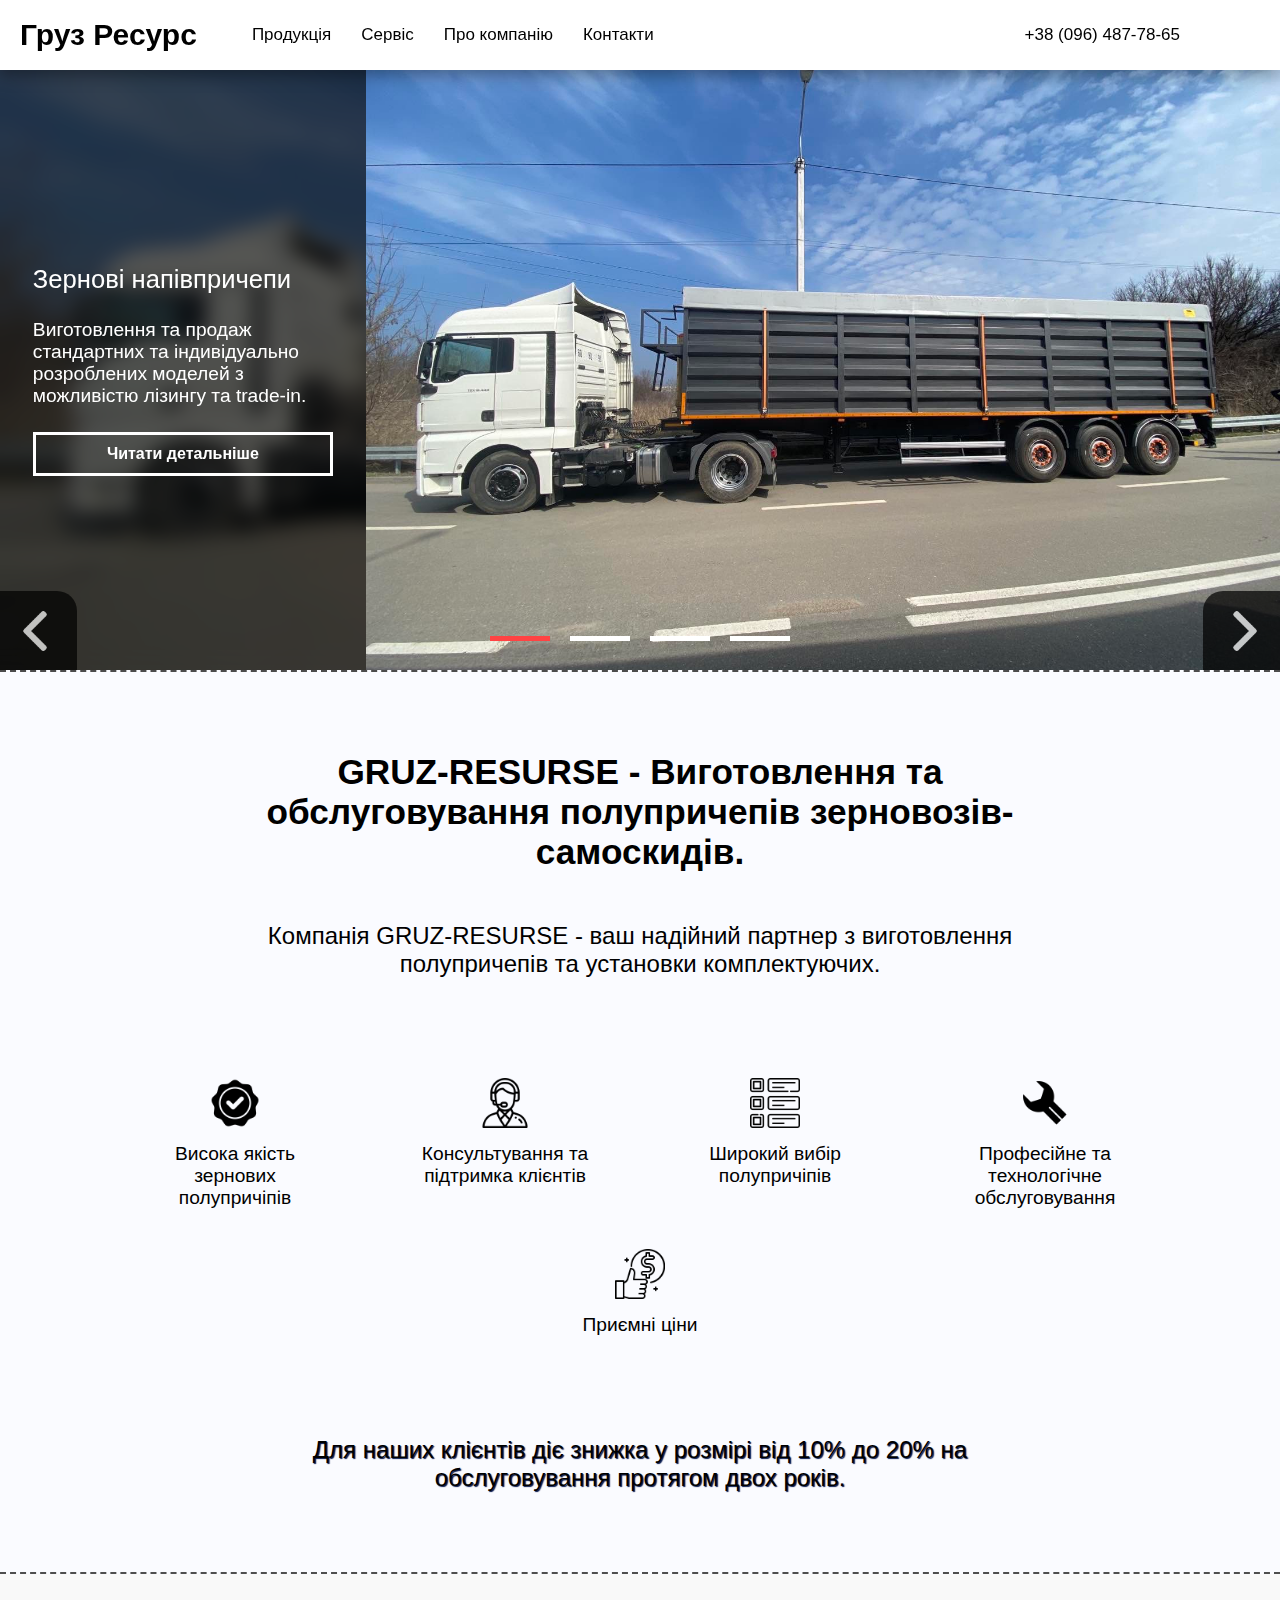
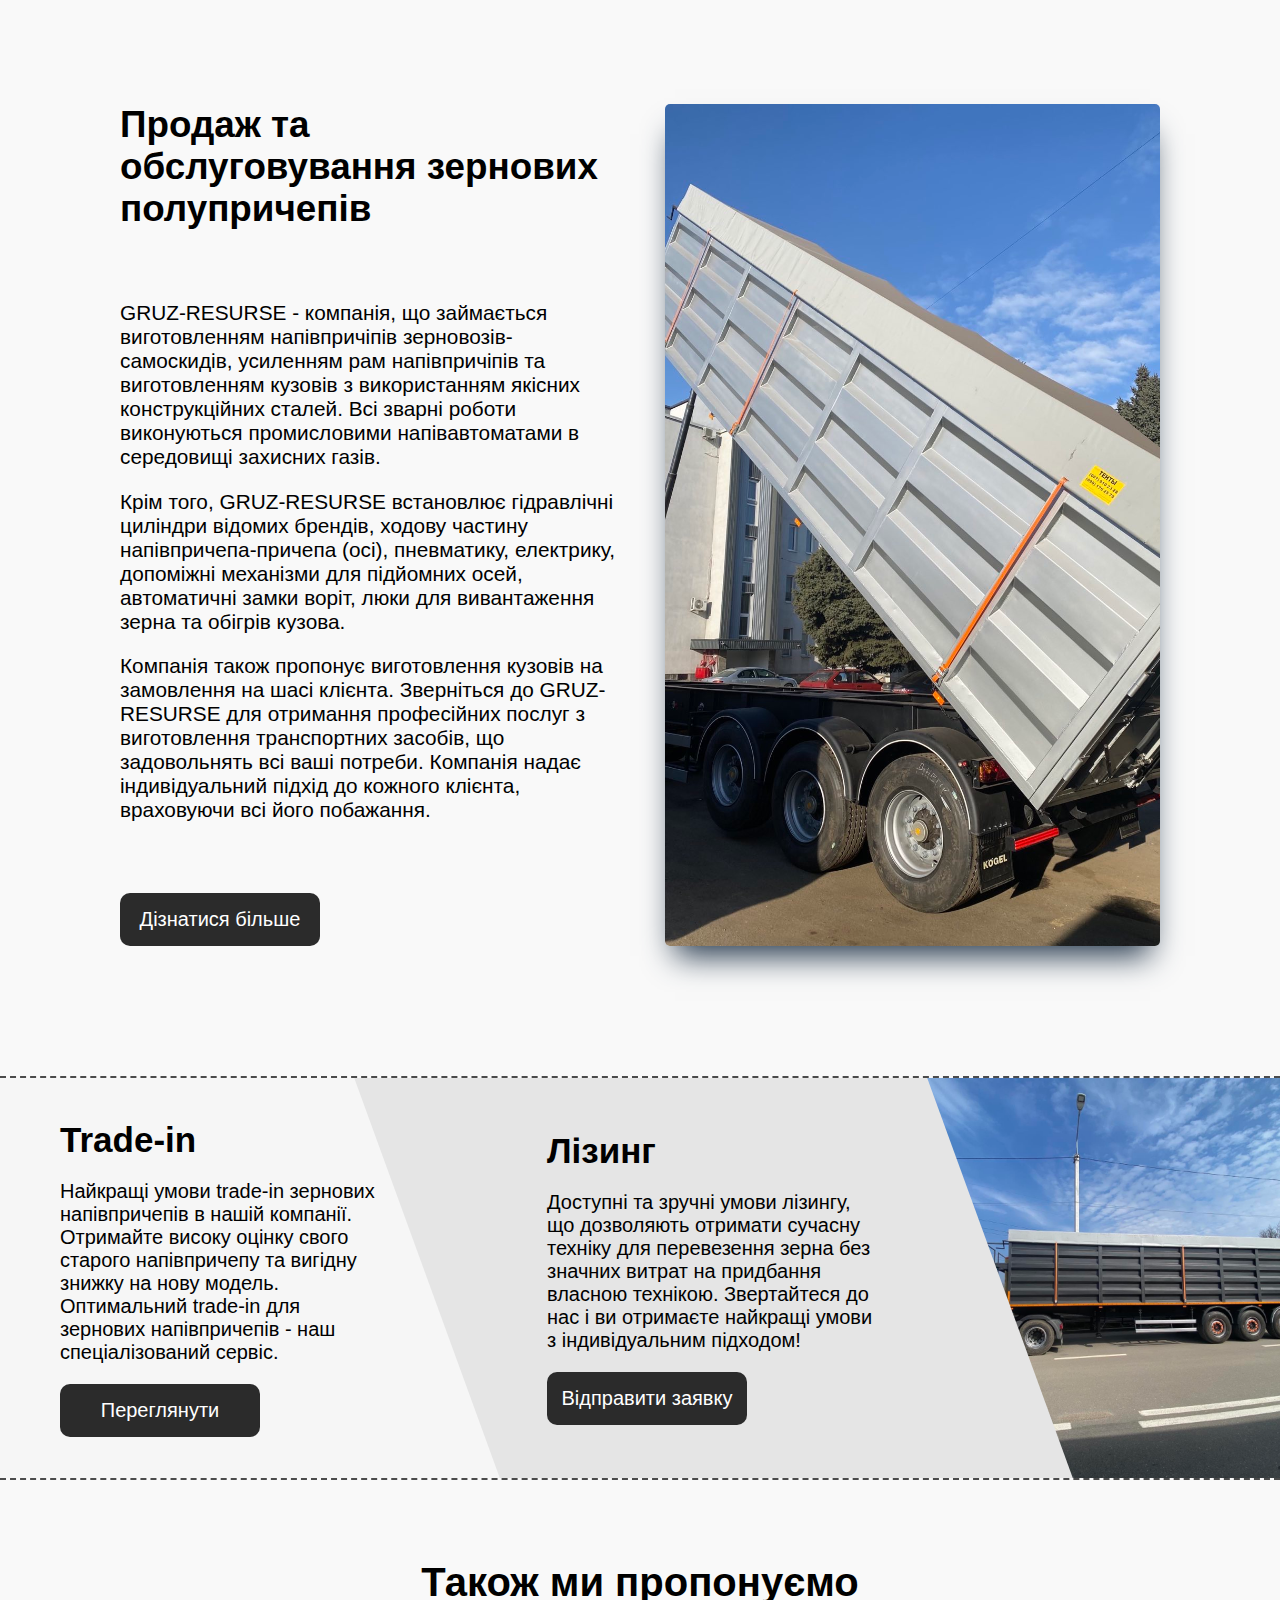
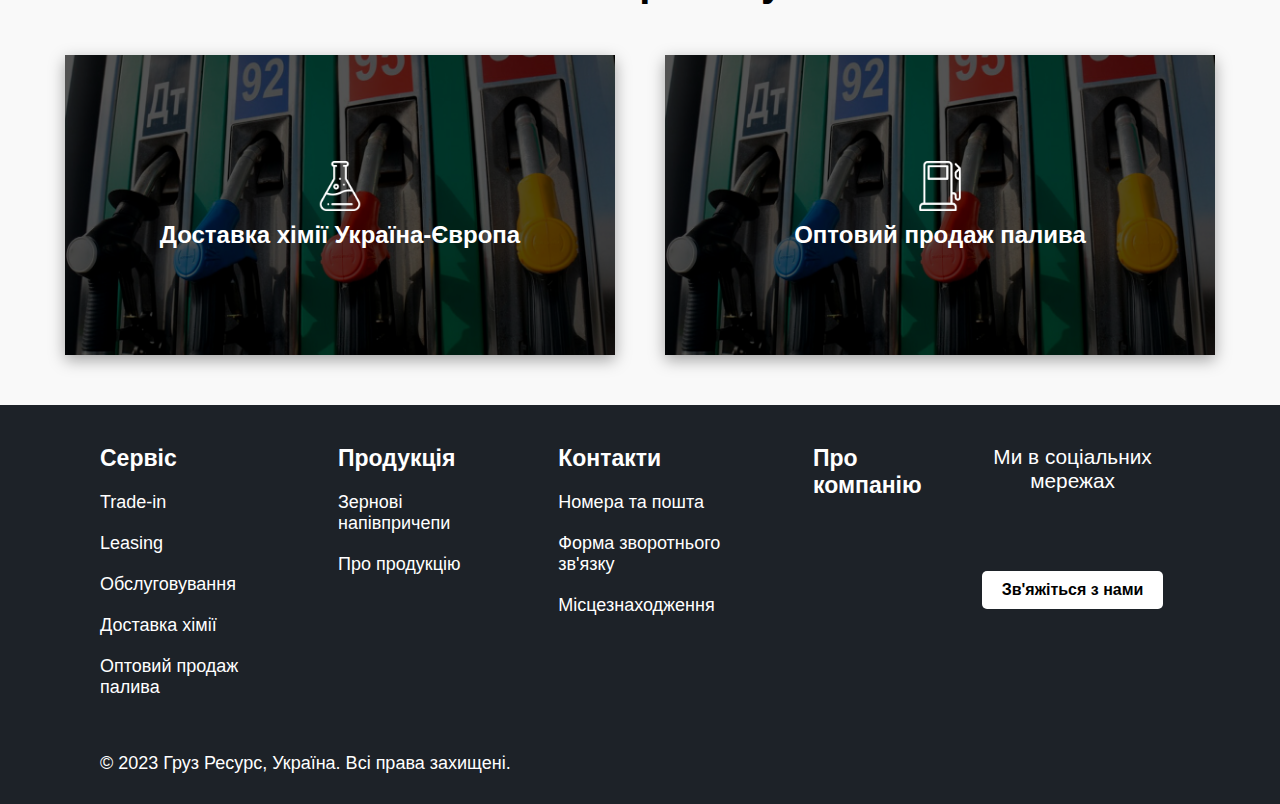
==== index.html @ 0cb7e40e "Add files via upload" ====
<!DOCTYPE html>
<html lang="en">

<head>
    <meta charset="UTF-8">
    <meta http-equiv="X-UA-Compatible" content="IE=edge">
    <meta name="viewport" content="width=device-width, initial-scale=1.0">
    <link rel="stylesheet" href="CSS/header.css">
    <link rel="stylesheet" href="CSS/collage.css">
    <link rel="stylesheet" href="CSS/advantages.css">
    <link rel="stylesheet" href="CSS/about_tech.css">
    <link rel="stylesheet" href="CSS/business.css">
    <!-- <link rel="stylesheet" href="CSS/services.css"> -->
    <link rel="stylesheet" href="CSS/another_services.css">
    <link rel="stylesheet" href="CSS/footer.css">
    <title>Gruz Resurse</title>
</head>

<body>
    <header>
        <div class="logo">
            <a href="index.html">Груз Ресурс</a>
        </div>
        <div class="about">
            <a href="Poduct-template.html">Продукція</a>
            <a href="service.html">Сервіс</a>
            <a href="#">Про компанію</a>
            <a href="contacts.html">Контакти</a>
            <div class="social-media">
                <div class="number">+38 (096) 487-78-65</div>
                <div class="facebook"><img height="32px"
                        src="https://upload.wikimedia.org/wikipedia/commons/thumb/c/c3/Facebook_icon_%28black%29.svg/1024px-Facebook_icon_%28black%29.svg.png"
                        alt=""></div>
                <div class="instagram"><img height="32px"
                        src="https://cdn.shopify.com/s/files/1/1431/5776/products/instagram-round-logo-rubber-stamp.png?v=1507308608"
                        alt=""></div>
                <div class="telegram"><img height="32px" src="https://cdn-icons-png.flaticon.com/512/5968/5968940.png"
                        alt=""></div>
            </div>
        </div>
        <button class="menu-toggle">&#9776;</button>
        <nav class="menu">
            <div class="social-media-menu">
                <div class="soc-number">+38 (096) 487-78-65</div>
                <div class="social">
                    <div class="facebook"><img height="40px"
                            src="https://upload.wikimedia.org/wikipedia/commons/thumb/c/c3/Facebook_icon_%28black%29.svg/1024px-Facebook_icon_%28black%29.svg.png"
                            alt=""></div>
                    <div class="instagram"><img height="40px"
                            src="https://cdn.shopify.com/s/files/1/1431/5776/products/instagram-round-logo-rubber-stamp.png?v=1507308608"
                            alt=""></div>
                    <div class="telegram"><img height="40px"
                            src="https://cdn-icons-png.flaticon.com/512/5968/5968940.png" alt=""></div>
                </div>
            </div>
            <div class="items">
                <a class="menu-item" href="Poduct-template.html">Продукція</a>
                <a class="menu-item" href="service.html">Сервіс</a>
                <a class="menu-item" href="#">Про компанію</a>
                <a class="menu-item" href="contacts.html">Контакти</a>
            </div>
        </nav>
    </header>
    <div class="main">
        <div class="collage img1">
            <div class="collage-container">
                <div class="callage-center">
                    <div class="center-container">
                        <div class="img-title">Зернові напівпричепи</div>
                        <div class="img-text">Виготовлення та продаж стандартних та індивідуально
                            розроблених моделей з можливістю лізингу та trade-in.</div>
                        <a href="#" class="find-out">Читати детальніше</a>
                    </div>
                </div>
                <div class="copy-collage img1">
                </div>
            </div>
            <div class="collage-footer">
                <div class="previous"><img src="photos/left-arrow.png" alt="" height="40px"></div>
                <div class="load-block">
                    <div class="load1 load"></div>
                    <div class="load2 load"></div>
                    <div class="load3 load"></div>
                    <div class="load4 load"></div>
                </div>
                <div class="next"><img src="photos/right-arrow.png" alt="" height="40px"></div>
            </div>
        </div>
        <div class="our-advantages">
            <div class="title1">GRUZ-RESURSE - Виготовлення та обслуговування полупричепів зерновозів-самоскидів.</div>
            <div class="title2">Компанія GRUZ-RESURSE - ваш надійний партнер з виготовлення полупричепів та установки
                комплектуючих.</div>
            <div class="advantages">
                <div class="advantage">
                    <img src="photos/high-quality.png" alt="" height="50">
                    <div class="text">Висока якість зернових полупричіпів</div>
                </div>
                <div class="advantage">
                    <img src="photos/support.png" alt="" height="50">
                    <div class="text">Консультування та підтримка клієнтів</div>
                </div>
                <div class="advantage">
                    <img src="photos/multiple.png" alt="" height="50">
                    <div class="text">Широкий вибір полупричіпів</div>
                </div>
                <div class="advantage">
                    <img src="photos/wrench.png" alt="" height="50">
                    <div class="text">Професійне та технологічне обслуговування</div>
                </div>
                <div class="advantage">
                    <img src="photos/best-price.png" alt="" height="50">
                    <div class="text">Приємні ціни</div>
                </div>
            </div>
            <div class="title3">Для наших клієнтів діє знижка у розмірі від 10% до 20% на обслуговування протягом двох
                років.</div>
        </div>
        <div class="container-about-tech">
            <div class="about-tech-title">Продаж та обслуговування зернових полупричепів</div>
            <div class="about-tech-text">
                <p>GRUZ-RESURSE - компанія, що займається виготовленням напівпричіпів
                    зерновозів-самоскидів, усиленням рам напівпричіпів та виготовленням кузовів з використанням якісних
                    конструкційних сталей. Всі зварні роботи виконуються промисловими напівавтоматами в середовищі
                    захисних
                    газів. </p>
                <p>Крім того, GRUZ-RESURSE встановлює гідравлічні циліндри відомих брендів, ходову частину
                    напівпричепа-причепа (осі), пневматику, електрику, допоміжні механізми для підйомних осей,
                    автоматичні
                    замки воріт, люки для вивантаження зерна та обігрів кузова. </p>
                <p>Компанія також пропонує виготовлення кузовів
                    на замовлення на шасі клієнта. Зверніться до GRUZ-RESURSE для отримання професійних послуг з
                    виготовлення транспортних засобів, що задовольнять всі ваші потреби. Компанія надає індивідуальний
                    підхід до кожного клієнта, враховуючи всі його побажання.</p>
            </div>
            <a href="#" class="about-tech-more">Дізнатися більше</a>
            <div class="about-tech-img"></div>
        </div>
        <div class="business">
            <div class="sales">
                <div class="sales-help">
                    <div class="sales-title">Trade-in</div>
                    <div class="sales-text">Найкращі умови trade-in зернових напівпричепів в нашій компанії. Отримайте
                        високу оцінку свого старого напівпричепу та вигідну знижку на нову модель. Оптимальний trade-in
                        для зернових напівпричепів - наш спеціалізований сервіс.</div>
                    <a href="#" class="sales-button">Переглянути</a>
                </div>
            </div>
            <div class="leasing">
                <div class="leasing-help">
                    <div class="leasing-title">Лізинг</div>
                    <div class="leasing-text">Доступні та зручні умови лізингу, що дозволяють отримати сучасну техніку
                        для перевезення зерна
                        без значних витрат на придбання власною технікою. Звертайтеся до нас і ви отримаєте найкращі
                        умови з індивідуальним підходом!</div>
                    <a href="#" class="leasing-button">Відправити заявку</a>
                </div>
            </div>
            <div class="photo"></div>
        </div>
        <div class="title-also">Також ми пропонуємо</div>
        <!-- <div class="container-services">
            <div class="card">
                <div class="card-photo"></div>
                <div class="card-title">Доставлення хімії Україна-Європа</div>
                <div class="card-text">Lorem ipsum dolor, sit amet consectetur adipisicing elit. Soluta in quae
                    exercitationem, magnam eius cumque?</div>
                <a href="#" class="card-button">Читати детальніше</a>
            </div>
            <div class="card">
                <div class="card-photo"></div>
                <div class="card-title">Продаж палива оптом</div>
                <div class="card-text">Lorem ipsum dolor, sit amet consectetur adipisicing elit. Soluta in quae
                    exercitationem, magnam eius cumque?</div>
                <a href="#" class="card-button">Читати детальніше</a>
            </div>
            <div class="card">
                <div class="card-photo"></div>
                <div class="card-title">Закупка палива оптом</div>
                <div class="card-text">Lorem ipsum dolor, sit amet consectetur adipisicing elit. Soluta in quae
                    exercitationem, magnam eius cumque?</div>
                <a href="#" class="card-button">Читати детальніше</a>
            </div>
        </div> -->
        <div class="services-cards">
            <a href="#" class="card card_1">
                <div class="card-content">
                    <div class="card-logo logo_1"></div>
                    <div class="card-title">Доставка хімії Україна-Європа</div>
                </div>
            </a>
            <a href="#" class="card card_2">
                <div class="card-content">
                    <div class="card-logo logo_2"></div>
                    <div class="card-title">Оптовий продаж палива</div>
                </div>
            </a>
        </div>
    </div>
    <div class="footer">
        <div class="footer-top">
            <div class="header-menu">
                <div class="service">
                    <div class="nav-point">
                        <a href="service.html" class="main-point">Сервіс</a>
                        <div class="arrow"></div>
                    </div>
                    <a href="#" class="footer-menu">Trade-in</a>
                    <a href="#" class="footer-menu">Leasing</a>
                    <a href="attention.html" class="footer-menu">Обслуговування</a>
                    <a href="#" class="footer-menu">Доставка хімії</a>
                    <a href="#" class="footer-menu">Оптовий продаж палива</a>
                </div>
                <div class="product">
                    <div class="nav-point">
                        <a href="Poduct-template.html" class="main-point">Продукція</a>
                        <div class="arrow"></div>
                    </div>
                    <a href="Poduct-template.html" class="footer-menu">Зернові напівпричепи</a>
                    <a href="Poduct-template.html" class="footer-menu">Про продукцію</a>
                </div>
                <div class="contacts">
                    <div class="nav-point">
                        <a href="contacts.html" class="main-point">Контакти</a>
                        <div class="arrow"></div>
                    </div>
                    <a href="contacts.html" class="footer-menu">Номера та пошта</a>
                    <a href="contacts.html" class="footer-menu">Форма зворотнього зв'язку</a>
                    <a href="contacts.html" class="footer-menu">Місцезнаходження</a>
                </div>
                <div class="about-company">
                    <div class="nav-point">
                        <a href="#" class="main-point">Про компанію</a>
                        <div class="arrow"></div>
                    </div>
                    <!-- <div class="footer-menu">Some point</div>
                    <div class="footer-menu">Some point</div> -->
                </div>

            </div>
            <div class="media">
                <div class="title-footer">Ми в соціальних мережах</div>
                <div class="footer-media">
                    <div class="facebook inverted"><img height="32px"
                            src="https://upload.wikimedia.org/wikipedia/commons/thumb/c/c3/Facebook_icon_%28black%29.svg/1024px-Facebook_icon_%28black%29.svg.png"
                            alt=""></div>
                    <div class="instagram inverted"><img height="32px"
                            src="https://cdn.shopify.com/s/files/1/1431/5776/products/instagram-round-logo-rubber-stamp.png?v=1507308608"
                            alt=""></div>
                    <div class="telegram inverted"><img height="32px"
                            src="https://img.utdstc.com/icon/cf4/a56/cf4a56ca53058054e914aee3af999941ced9f5fc3349382c1bb7344f0cdb0206:200"
                            alt=""></div>
                </div>
                <a href="contacts.html" class="contact-with-us">Зв'яжіться з нами</a>
            </div>
        </div>
        <div class="rights">© 2023 Груз Ресурс, Україна. Всі права захищені.</div>
    </div>
    <script src="JS/script.js"></script>
    <script src="JS/menu_script.js"></script>
</body>

</html>
---- CSS/header.css ----
body,
html {
    margin: 0;
    padding: 0;
    background-color: rgb(249, 249, 249);
    font-family: 'Manrope', sans-serif;
}

header {
    display: flex;
    flex-direction: row;
    height: 50px;
    align-items: center;
    position: fixed;
    width: 100%;
    padding: 10px 0;
    box-shadow: rgba(0, 0, 0, 0.35) 0px 5px 15px;
    z-index: 9999;
    background-color: white;
}

.logo {
    padding: 0 40px 0 20px;
    text-align: center;
    font-size: 30px;
    font-weight: bold;
}

.about {
    flex: 3;
    display: flex;
    font-size: 17px;
    justify-content: center;
}

a {
    text-decoration: none;
    color: rgb(0, 0, 0);
}

.about a {
    padding: 10px 15px;
    border-radius: 5px;
    transition-duration: 0.5s;
    display: flex;
    justify-content: center;
    align-items: center;
}

.about a:hover {
    background-color: rgb(227, 227, 227);
    transition-duration: 0.5s;
}

.menu {
    display: none;
    flex-direction: row;
    align-items: center;
    justify-content: center;
    position: absolute;
    top: 100%;
    left: 0;
    width: 100%;
    box-shadow: 0px 2px 5px rgba(0, 0, 0, 0.5);
    background-color: white;
}

.menu a {
    width: 50%;
    margin-bottom: 5px;
    padding-bottom: 5px;
    text-align: center;
    border-bottom: 1px solid white;
    font-size: 25px;
}

.menu a:first-child {
    margin-top: 10px;
}

.menu a:last-child {
    border: none;
}

.menu-toggle {
    margin-right: 20px;
    display: none;
}

.social-media {
    flex: 1;
    display: flex;
    gap: 20px;
    justify-content: flex-end;
    align-items: center;
    margin-right: 20px;
}

.number {
    margin-right: 20px;
}

.items {
    display: flex;
    flex-direction: column;
}

.social-media-menu {
    flex: 2;
    display: flex;
    flex-direction: column;
    justify-content: center;
    align-items: center;
    border-right: 5px solid black;
}

.items {
    flex: 5;
    justify-content: center;
    align-items: center;
}

.social {
    display: flex;
    gap: 20px;
}

.soc-number{
    text-align: center;
    margin-bottom: 15px;
}

@media (max-width: 1024px) {

    header {
        justify-content: space-between;
    }

    .logo {
        margin-left: 20px;
        text-align: start;
    }

    .about {
        display: none;
    }

    .menu-toggle {
        display: block;
        font-size: 30px;
        background-color: transparent;
        border: none;
        outline: none;
        cursor: pointer;
    }

    .active {
        display: flex;
    }


}

@media (max-width: 700px){
    .menu{
        flex-direction: column;
        justify-content: center;
        align-items: center;
    }
    .social-media-menu{
        order: 2;
        border: none;
        border-top: 5px solid black;
        margin: 10px 0;
        padding-top: 10px;
    }
    .items{
        order: 1;
        width: 100%;
    }

    .menu a{
        width: 100%;
    }
}

@media (max-width: 350px){
    .logo{
        font-size: 1.2rem;
    }
}
---- CSS/collage.css ----
.img1 {
    background-image: url('../photos/IMG-2107bf0e2aaef0070871ba7c40aa1279-V.jpg');
}

.img2 {
    background-image: url('../photos/IMG-276a777b2f0b8df4285dd2841c25883b-V.jpg');
}

.img3 {
    background-image: url('../photos/IMG-2b8247499ea4fa0b29d882daa17c96c6-V.jpg');
}

.img4 {
    background-image: url('../photos/IMG-ebcb73e4e5086a1387c394aec7790809-V.jpg');
}

.collage{
    padding-top: 70px;
}

.collage,
.copy-collage {
    display: flex;
    flex-direction: column;
    background-size: cover;
    background-position: center;
    background-repeat: no-repeat;
    height: 600px;
    animation-delay: 0.5s;
    transition: all 0.8s ease;
}

.collage-container{
    display: flex;
}

.callage-center {
    display: flex;
    justify-content: center;
    align-items: center;
    transition: all 0.8s ease;
    flex: 1;
}

.center-container {
    display: flex;
    flex-direction: column;
    width: 300px;
    color: rgb(255, 255, 255);
    padding: 25px;
    gap: 25px;
}


.img-title {
    font-size: 1.6rem;
}

.img-text {
    font-size: 1.2rem;
}

.find-out {
    color: rgb(255, 255, 255);
    padding: 10px;
    text-align: center;
    text-align: 22px;
    font-weight: bold;
    text-decoration: none;
    border: 3px solid white;
    transition-duration: 0.2s;
}

.find-out:hover {
    border-color: rgb(147, 147, 147);
    transition-duration: 0.2s;
    color: rgb(147, 147, 147);
}

.collage-footer {
    height: auto;
    display: flex;
    flex-direction: row;
    justify-content: space-between;
    align-items: center;
    margin-top: -79px;
}

.load-block {
    display: flex;
    flex-direction: row;
    height: 20px;
    gap: 20px;
}

.load {
    width: 60px;
    border-bottom: 5px solid rgb(255, 255, 255);
    animation-delay: 0.5s;
    transition: all 0.8s ease;
}

.previous,
.next {
    opacity: 0.7;
    background-color: black;
    transition-duration: 0.4s;
}

.previous:hover,
.next:hover {
    opacity: 0.9;
    transition-duration: 0.4s;
}

.previous {
    padding: 20px 22px 15px 15px;
    border-radius: 0 20px 0 0;
}

.next {
    padding: 20px 15px 15px 22px;
    border-radius: 20px 0 0 0;
}

.previous img,
.next img {
    filter: invert(1);
}

.copy-collage {
    flex: 2.5;
}

.collage {
    position: relative;
    -webkit-backdrop-filter: blur(10px);
    backdrop-filter: blur(10px);
}

.collage::before {
    content: '';
    position: absolute;
    top: 0;
    left: 0;
    right: 0;
    bottom: 0;
    backdrop-filter: blur(10px);
    -webkit-backdrop-filter: blur(10px);
    z-index: -1;
    background-color: rgba(0, 0, 0, 0.65);
}

@media (max-width: 912px){
    .collage-container{
        flex-direction: column;
        height: 100%;
    }
    .copy-collage{
        display: none;
    }
}

@media (max-width: 600px){
    .load{
        width: 10px;
    }
}
---- CSS/advantages.css ----
.our-advantages {
    display: flex;
    flex-direction: column;
    padding: 80px 150px;
    gap: 20px;
    border-top: 2px dashed rgb(75, 75, 75);
    border-bottom: 2px dashed rgb(78, 78, 78);
    background-color: rgb(250, 251, 255);
}

.our-advantages .title1,
.our-advantages .title2,
.our-advantages .title3 {
    text-align: center;
    margin: 0 100px;
}

.our-advantages .title1 {
    font-size: 2.2rem;
    font-weight: bold;
    margin-bottom: 30px;
}

.our-advantages .title2,
.our-advantages .title3 {
    font-size: 1.5rem;
}

.our-advantages .title3 {
    text-shadow: 1px 1px 1px rgb(2, 19, 73);
}

.advantages {
    display: flex;
    flex-direction: row;
    flex-wrap: wrap;
    column-gap: 100px;
    row-gap: 40px;
    justify-content: center;
    margin: 80px 0;
}

.advantage {
    display: flex;
    flex-direction: column;
    gap: 15px;
    flex: 1;
    align-items: center;
    text-align: center;
}

.advantage .text {
    font-size: 1.2rem;
}

@media screen and (max-width: 1024px) {

    .our-advantages .title1,
    .our-advantages .title2,
    .our-advantages .title3 {
        text-align: center;
        margin: 0;
    }
}

@media screen and (max-width: 912px) {
    .our-advantages {
        padding: 80px 30px;
    }

    .our-advantages .title1 {
        font-size: 2rem;
    }

    .our-advantages .title2,
    .our-advantages .title3 {
        font-size: 1.3rem;
    }
}

@media screen and (max-width: 600px){
    .our-advantages .title1 {
        font-size: 1.6rem;
    }

    .our-advantages .title2,
    .our-advantages .title3 {
        font-size: 1.1rem;
    }

    .our-advantages .text{
        font-size: 1rem;
    }

    .advantages{
        margin: 30px 0;
    }
}

@media screen and (max-width: 300px){
    .our-advantages .title1 {
        font-size: 1.3rem;
    }

    .our-advantages .title2,
    .our-advantages .title3 {
        font-size: 1rem;
    }
}
---- CSS/about_tech.css ----
.container-about-tech {
    margin: 130px 120px;
    display: grid;
    grid-template-columns: 1fr 1fr;
    grid-template-rows: auto;
    gap: 50px;
    grid-template-areas:
        "title photo"
        "text photo"
        "text photo"
        "button photo";
}

.about-tech-title {
    font-weight: bold;
    font-size: 2.3rem;
    grid-area: title;
}

.about-tech-text {
    grid-area: text;
    font-size: 1.3rem;
}

.about-tech-img {
    grid-area: photo;
    background-image: url('../photos/IMG-8bac9a7a421e74bbbfe34a56a86eecf5-V.jpg');
    background-size: cover;
    background-position: center;
    box-shadow: rgb(38, 57, 77) 0px 20px 30px -10px;
    border-radius: 5px;
}


.about-tech-more {
    grid-area: button;
    width: 200px;
    font-size: 20px;
    text-align: center;
    color: white;
    padding: 15px 0;
    border-radius: 10px;
    background-color: rgb(43, 43, 43);
    text-decoration: none;
    transition-duration: 0.5s;
}

.about-tech-more:hover {
    background-color: rgb(61, 75, 56);
    transition-duration: 0.5s;
}

@media (max-width: 1279px) {
    .container-about-tech {
        margin: 130px 60px;
        grid-template-areas:
            "photo photo"
            "photo photo"
            "title title"
            "text text"
            "button button";
    }

    .about-tech-img {
        background-image: url('../photos/IMG-96aa3b3ddccf13c8115bc463dc1b68e1-V.jpg');
        height: 500px;
    }

    .about-tech-more {
        align-self: self-end;
        width: 100%;
    }

    .about-tech-more {
        margin: 0 auto;
    }
}

@media (max-width: 820px) {
    .about-tech-img {
        height: 300px;
    }
    .container-about-tech{
        margin: 100px 30px;
    }
}

@media (max-width: 600px) {
    .about-tech-img {
        height: 200px;
    }

    .about-tech-title{
        font-size: 1.8rem;
    }

    .about-tech-text{
        font-size: 1.2rem;
    }
}

@media (max-width: 300px){
    .about-tech-img {
        height: 130px;
    }
    .about-tech-title{
        font-size: 1.4rem;
    }

    .about-tech-text{
        font-size: 1rem;
    }
}
---- CSS/business.css ----
.business {
    display: flex;
    height: 400px;
    border-top: 2px dashed rgb(75, 75, 75);
}

.leasing {
    width: 45%;
}

.sales {
    width: 25%;
}

.business .photo {
    width: 30%;
    background-image: url('../photos/IMG-2107bf0e2aaef0070871ba7c40aa1279-V.jpg');
    background-size: cover;
    background-position: center;
    margin-left: -100px;
}

.sales-help,
.leasing {
    display: flex;
    flex-direction: column;
    gap: 20px;
}

.sales-title,
.leasing-title {
    font-size: 35px;
    font-weight: bold;
}

.sales-text,
.leasing-text {
    font-size: 20px;
}

.sales-button,
.leasing-button {
    grid-area: button;
    width: 200px;
    font-size: 20px;
    text-align: center;
    color: white;
    padding: 15px 0;
    border-radius: 10px;
    background-color: rgb(43, 43, 43);
    text-decoration: none;
    transition-duration: 0.5s;
}

.sales-button:hover,
.leasing-button:hover {
    background-color: rgb(61, 75, 56);
    transition-duration: 0.5s;
}

.sales {
    display: flex;
    align-items: center;
    justify-content: center;
    padding: 0 150px 0 60px;
    margin-right: -100px;
    background-color: #f6f6f6;
}

.leasing {
    display: flex;
    align-items: center;
    justify-content: center;
    height: 400px;
    background-color: #e5e5e5;
    transform: skew(20deg);
    padding: 0 120px;
    box-sizing: border-box;
    padding-left: -200px;
}

.leasing-help {
    transform: skew(-20deg);
    display: flex;
    flex-direction: column;
    gap: 20px;
    align-items: flex-start;
    justify-content: center;
}

@media (max-width: 1024px) {

    .sales-text,
    .leasing-text {
        font-size: 1.1rem;
    }
    .leasing{
        padding: 0 80px;
    }
}

@media (max-width: 912px) {
    .business .photo{
        display: none;
    }

    .business{
        flex-direction: column;
        height: auto;
    }
    .leasing {
        background-color: #e5e5e5;
        transform: skew(0deg);
        width: 100%;
        padding: 0;
        height: auto;
    }
    .leasing-help{
        transform: skew(0deg);
        padding: 50px 120px;
    }

    .leasing-title, .sales-title{
        font-size: 3rem;
        text-align: center;
        width: 100%;
    }

    .leasing-text, .sales-text{
        font-size: 1.6rem;
        text-align: justify;
    }

    .leasing-button, .sales-button{
        width: 100%;
        font-size: 1.6rem;
        text-align: center;
    }
    .sales{
        width: 100%;
        padding: 0;
    }
    .sales-help{
        padding: 50px 120px;
        width: 100%;
        justify-content: center;
    }
}

@media (max-width: 600px){
    .sales-help, .leasing-help{
        padding: 20px 30px;
    }

    .leasing-title, .sales-title{
        font-size: 2rem;
    }

    .leasing-text, .sales-text, .leasing-button, .sales-button{
        font-size: 1.2rem;
    }
}
---- CSS/services.css ----
.title-also{
    font-size: 2.5rem;
    font-weight: bold;
    border-top: 2px dashed rgb(75, 75, 75);
    text-align: center;
    padding-top: 80px;
}

.container-services{
    display: flex;
    padding: 30px 20px 120px 20px;
    border-bottom: 2px dashed rgb(78, 78, 78);
    justify-content: space-around;
    flex-wrap: wrap;
    row-gap: 25px;
    gap: 35px;
}

.card{
    display: flex;
    flex-direction: column;
    width: 370px;
    gap: 25px;
    justify-content: center;
    box-shadow: rgb(38, 57, 77) 0px 20px 30px -10px;
    border-radius: 10px 10px 0 0;
    transition: transform 0.2s ease-out; 
}

.card-photo{
    height: 200px;
    background-image: url('../photos/IMG-8bac9a7a421e74bbbfe34a56a86eecf5-V.jpg');
    background-size: cover;
    background-position: center;
    border-radius: 10px 10px 0 0;
}

.card:hover{
    transform: scale(1.05); 
}

.card-title{
    font-size: 30px;
    font-weight: bold;
    text-align: center;
    padding: 0 20px;
}

.card-text{
    font-size: 20px;
    padding: 0 20px;
}

.card-button{
    margin: auto 20px 20px 20px;
    padding: 10px 0;
    text-align: center;
    font-size: 20px;
    border-radius: 3px;
    text-decoration: none;
    color: white;
    background-color: rgb(25, 25, 25);
    transition-duration: 0.5s;
}

.card-button:hover{
    background-color: rgb(61, 75, 56);
    transition-duration: 0.5s;
}

@media (max-width: 816px){
    .card{
        width: 100%;
    }

    .container-services{
        padding: 120px 80px;
    }
}

@media (max-width: 600px){
    .container-services{
        padding: 100px 30px;
    }
}

@media (max-width: 300px){
    .card-title{
        font-size: 1.3rem;
    }
    .card-text{
        font-size: 1rem;
    }
    .card-button{
        font-size: 1rem;
    }
}
---- CSS/another_services.css ----
.title-also {
    font-size: 2.5rem;
    font-weight: bold;
    border-top: 2px dashed rgb(75, 75, 75);
    text-align: center;
    padding-top: 80px;
}

.services-cards {
    display: flex;
    flex-wrap: wrap;
    padding: 50px 30px;
    gap: 50px;
    justify-content: center;
}

.card {
    height: 300px;
    width: 550px;
    background-image: url('../photos/palne.jpg');
    background-size: cover;
    background-position: center;
    box-shadow: rgba(0, 0, 0, 0.35) 0px 5px 15px;
    transition-duration: 0.3s;
}

.card-content {
    display: flex;
    flex-direction: column;
    justify-content: center;
    align-items: center;
    height: 100%;
    background-color: rgba(0, 0, 0, 0.674);
    gap: 10px;
}

.card-title {
    color: white;
    font-size: 1.5rem;
    font-weight: bold;
    text-align: center;
}

.card:hover {
    scale: 1.05;
    transition-duration: 0.3s;
}

.card-logo{
    background-size: cover;
    background-position: center;
    height: 50px;
    width: 50px;
    filter: invert(1);
}

.logo_1{
    background-image: url('../photos/test.png');
}

.logo_2{
    background-image: url('../photos/gas-station.png');
}

@media (max-width: 1250px) {
    .card {
        width: 100%;
    }
}

@media (max-width: 500px) {
    .title-also {
        font-size: 1.8rem;
    }
    .card{
        height: 200px;
    }

    .card-logo{
        height: 40px;
        width: 40px;
    }
    .card-title{
        font-size: 1.3rem;
    }
}
---- CSS/footer.css ----
.footer {
    display: flex;
    flex-direction: column;
    padding: 40px 100px 30px 100px;
    gap: 55px;
    background-color: #1d2228;
    color: white;
}

.footer-top,
.header-menu {
    display: flex;
    gap: 20px;
}

.header-menu {
    gap: 70px;
}

.product,
.service,
.about-company,
.contacts {
    display: flex;
    flex-direction: column;
    gap: 20px;
}

.main-point {
    font-size: 23px;
    font-weight: bold;
    color: white;
}

.footer-menu {
    font-size: 18px;
    color: white;
}

.rights {
    font-size: 18px;
}

.inverted {
    filter: invert(1);
}

.media {
    display: flex;
    flex-direction: column;
    gap: 30px;
    margin-left: auto;
    align-items: center;
}

.footer-media {
    display: flex;
    gap: 40px;
}

.title-footer {
    font-size: 1.3rem;
    text-align: center;
}

.contact-with-us {
    padding: 10px 20px;
    background-color: white;
    color: black;
    font-size: 1rem;
    border-radius: 5px;
    font-weight: bold;
    transition-duration: 0.3s;
}

.contact-with-us:hover {
    background-color: rgb(186, 207, 226);
    transition-duration: 0.3s;
}

.arrow {
    display: none;
}

@media (max-width: 1200px){
    .main-point{
        font-size: 20px;
    }
    .footer-menu, .rights{
        font-size: 16px;
    }
}

@media (max-width: 1024px) {
    .footer {
        padding: 40px 30px 30px 30px;
    }

    .header-menu {
        gap: 30px;
    }
}

@media (max-width: 820px) {
    .header-menu {
        flex-direction: column;
    }

    .footer-menu {
        display: none;
    }

    .footer-top {
        flex-direction: column;
    }

    .media {
        margin: 50px 0 0 0;
    }

    .nav-point {
        display: flex;
        justify-content: space-between;
    }

    .arrow {
        display: block;
        background-image: url("../photos/arrow-down-sign-to-navigate.png");
        background-size: cover;
        background-position: center;
        filter: invert(1);
        width: 30px;
    }

}
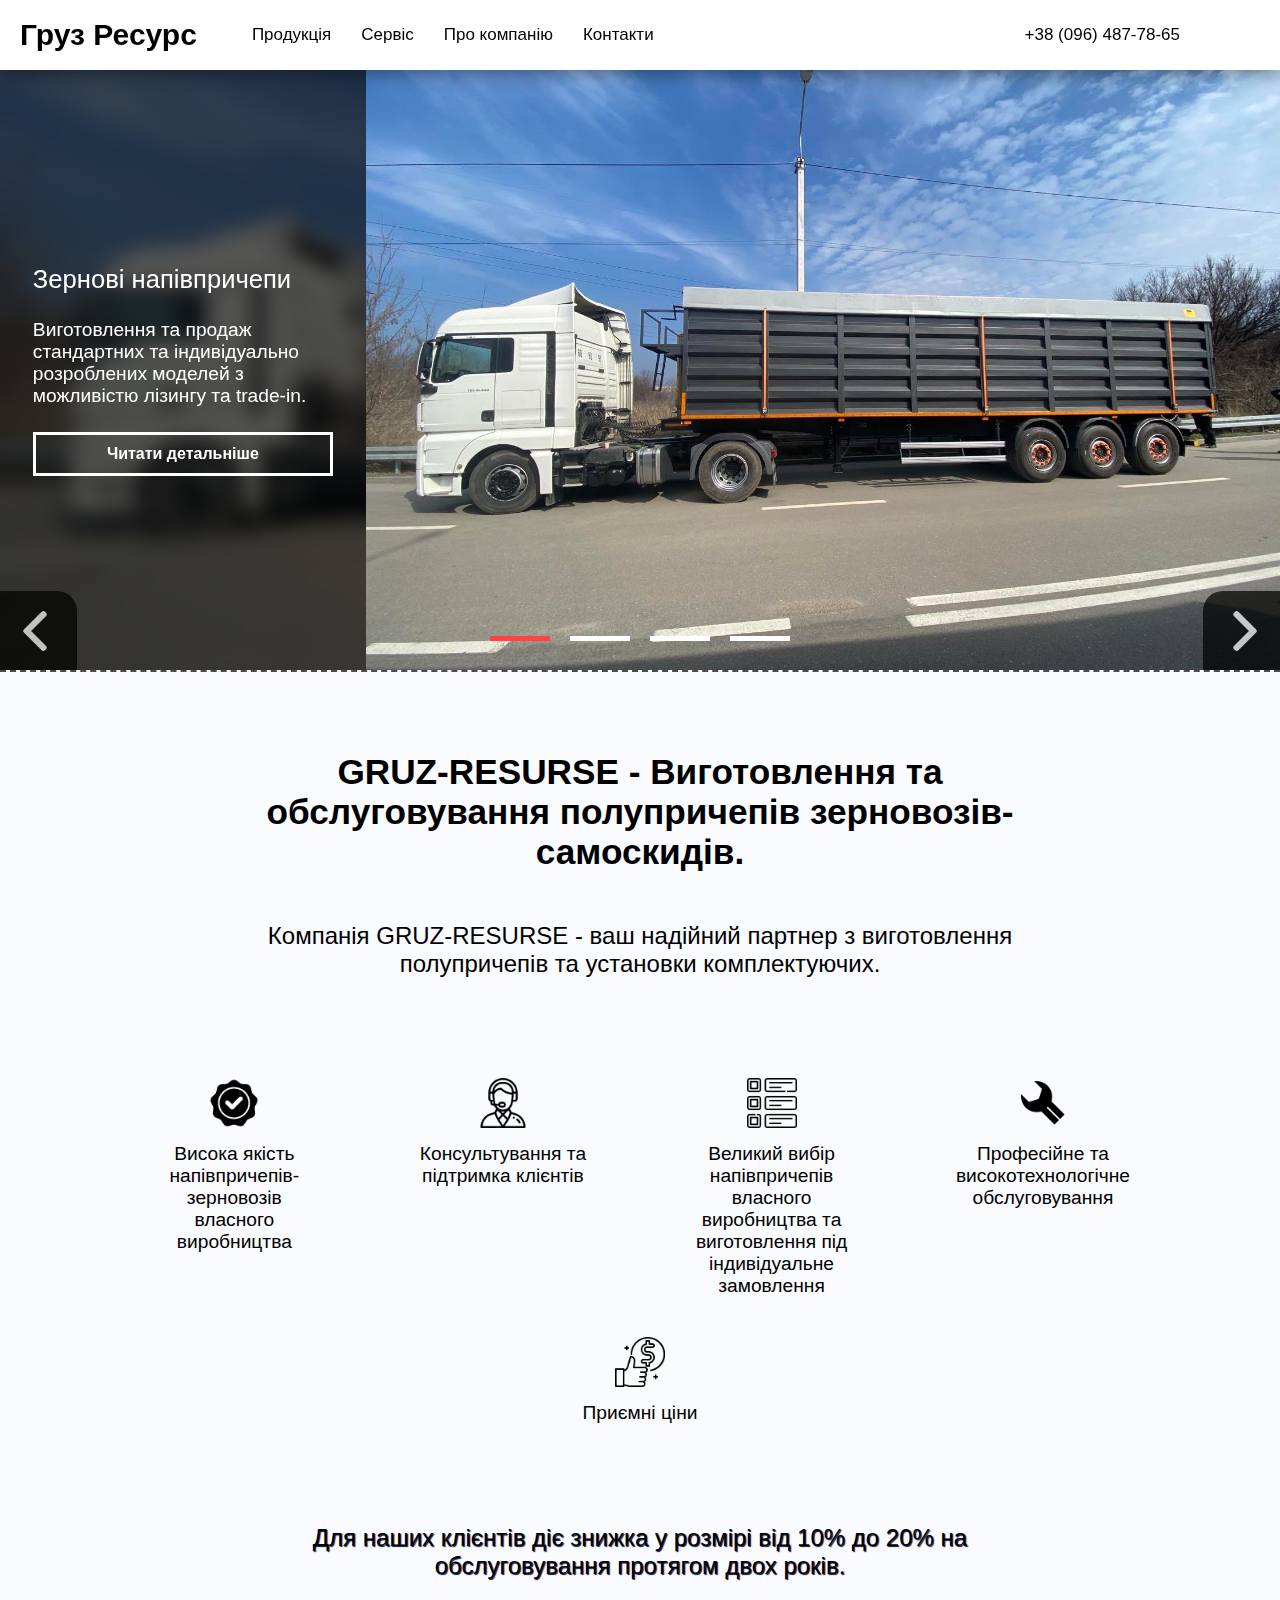
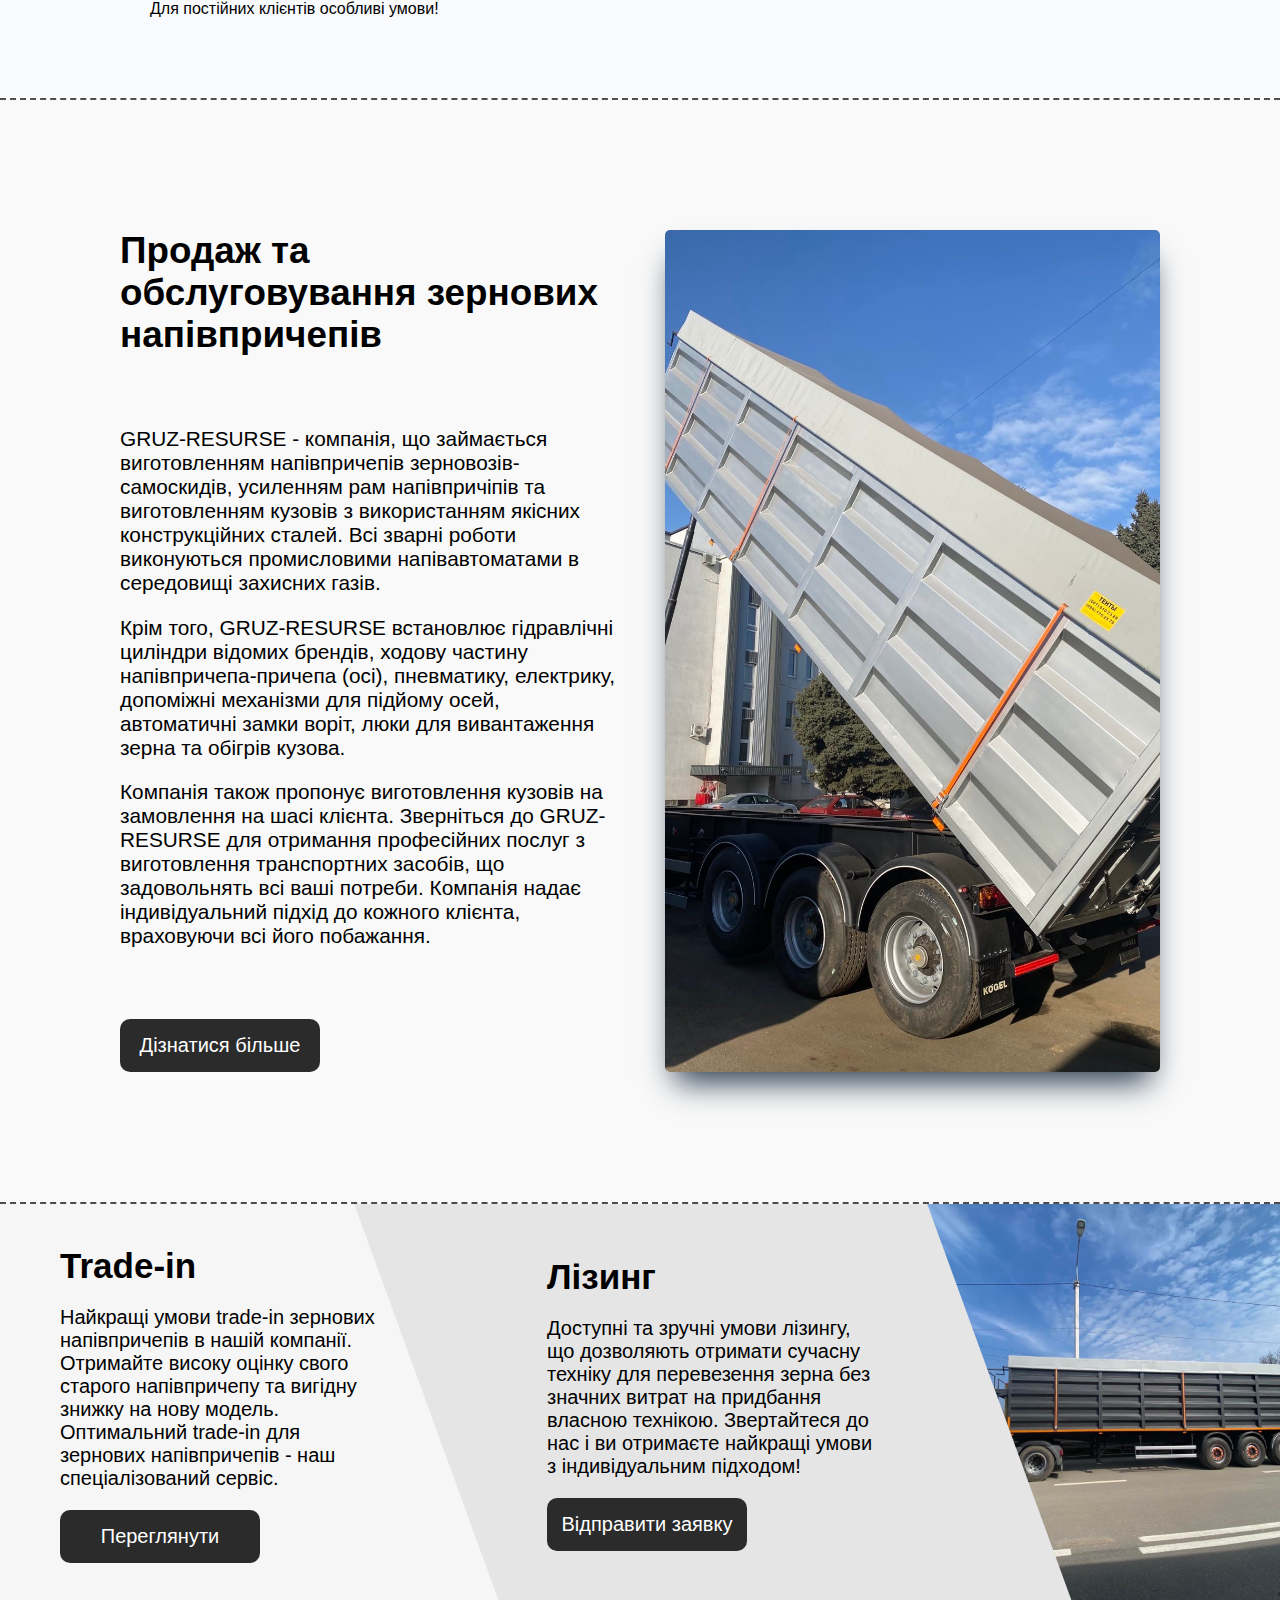
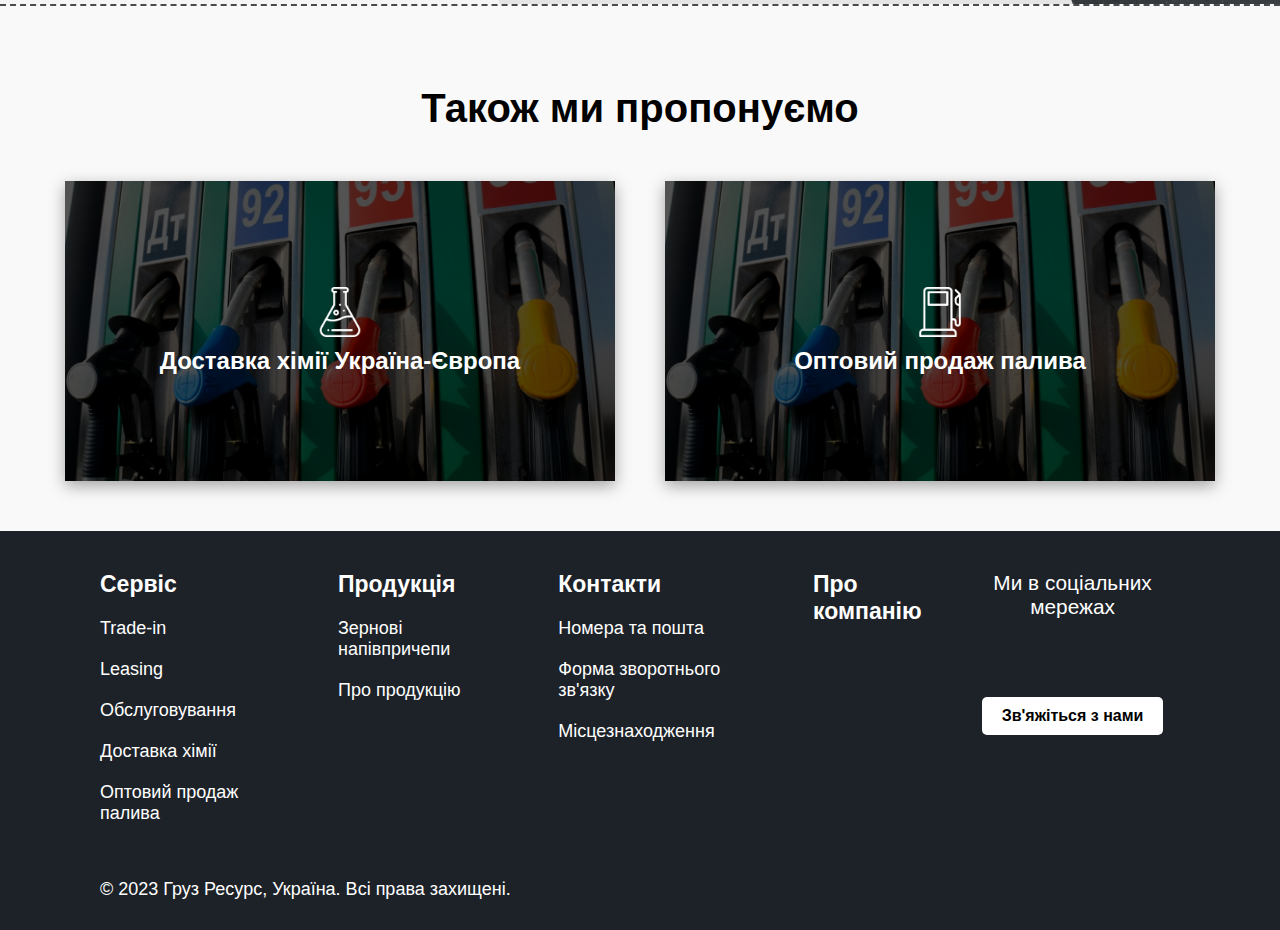
==== commit e4b24905: "Update index.html" ====
--- a/index.html
+++ b/index.html
@@ -93,7 +93,7 @@
             <div class="advantages">
                 <div class="advantage">
                     <img src="photos/high-quality.png" alt="" height="50">
-                    <div class="text">Висока якість зернових полупричіпів</div>
+                    <div class="text">Висока якість напівпричепів-зерновозів власного виробництва</div>
                 </div>
                 <div class="advantage">
                     <img src="photos/support.png" alt="" height="50">
@@ -101,11 +101,12 @@
                 </div>
                 <div class="advantage">
                     <img src="photos/multiple.png" alt="" height="50">
-                    <div class="text">Широкий вибір полупричіпів</div>
+                    <div class="text">Великий вибір напівпричепів власного виробництва та виготовлення під індивідуальне
+                        замовлення</div>
                 </div>
                 <div class="advantage">
                     <img src="photos/wrench.png" alt="" height="50">
-                    <div class="text">Професійне та технологічне обслуговування</div>
+                    <div class="text">Професійне та високотехнологічне обслуговування</div>
                 </div>
                 <div class="advantage">
                     <img src="photos/best-price.png" alt="" height="50">
@@ -114,17 +115,18 @@
             </div>
             <div class="title3">Для наших клієнтів діє знижка у розмірі від 10% до 20% на обслуговування протягом двох
                 років.</div>
+            <div class="title4">Для постійних клієнтів особливі умови!</div>
         </div>
         <div class="container-about-tech">
-            <div class="about-tech-title">Продаж та обслуговування зернових полупричепів</div>
+            <div class="about-tech-title">Продаж та обслуговування зернових напівпричепів</div>
             <div class="about-tech-text">
-                <p>GRUZ-RESURSE - компанія, що займається виготовленням напівпричіпів
+                <p>GRUZ-RESURSE - компанія, що займається виготовленням напівпричепів
                     зерновозів-самоскидів, усиленням рам напівпричіпів та виготовленням кузовів з використанням якісних
                     конструкційних сталей. Всі зварні роботи виконуються промисловими напівавтоматами в середовищі
                     захисних
                     газів. </p>
                 <p>Крім того, GRUZ-RESURSE встановлює гідравлічні циліндри відомих брендів, ходову частину
-                    напівпричепа-причепа (осі), пневматику, електрику, допоміжні механізми для підйомних осей,
+                    напівпричепа-причепа (осі), пневматику, електрику, допоміжні механізми для підйому осей,
                     автоматичні
                     замки воріт, люки для вивантаження зерна та обігрів кузова. </p>
                 <p>Компанія також пропонує виготовлення кузовів
@@ -259,4 +261,4 @@
     <script src="JS/menu_script.js"></script>
 </body>
 
-</html>+</html>
